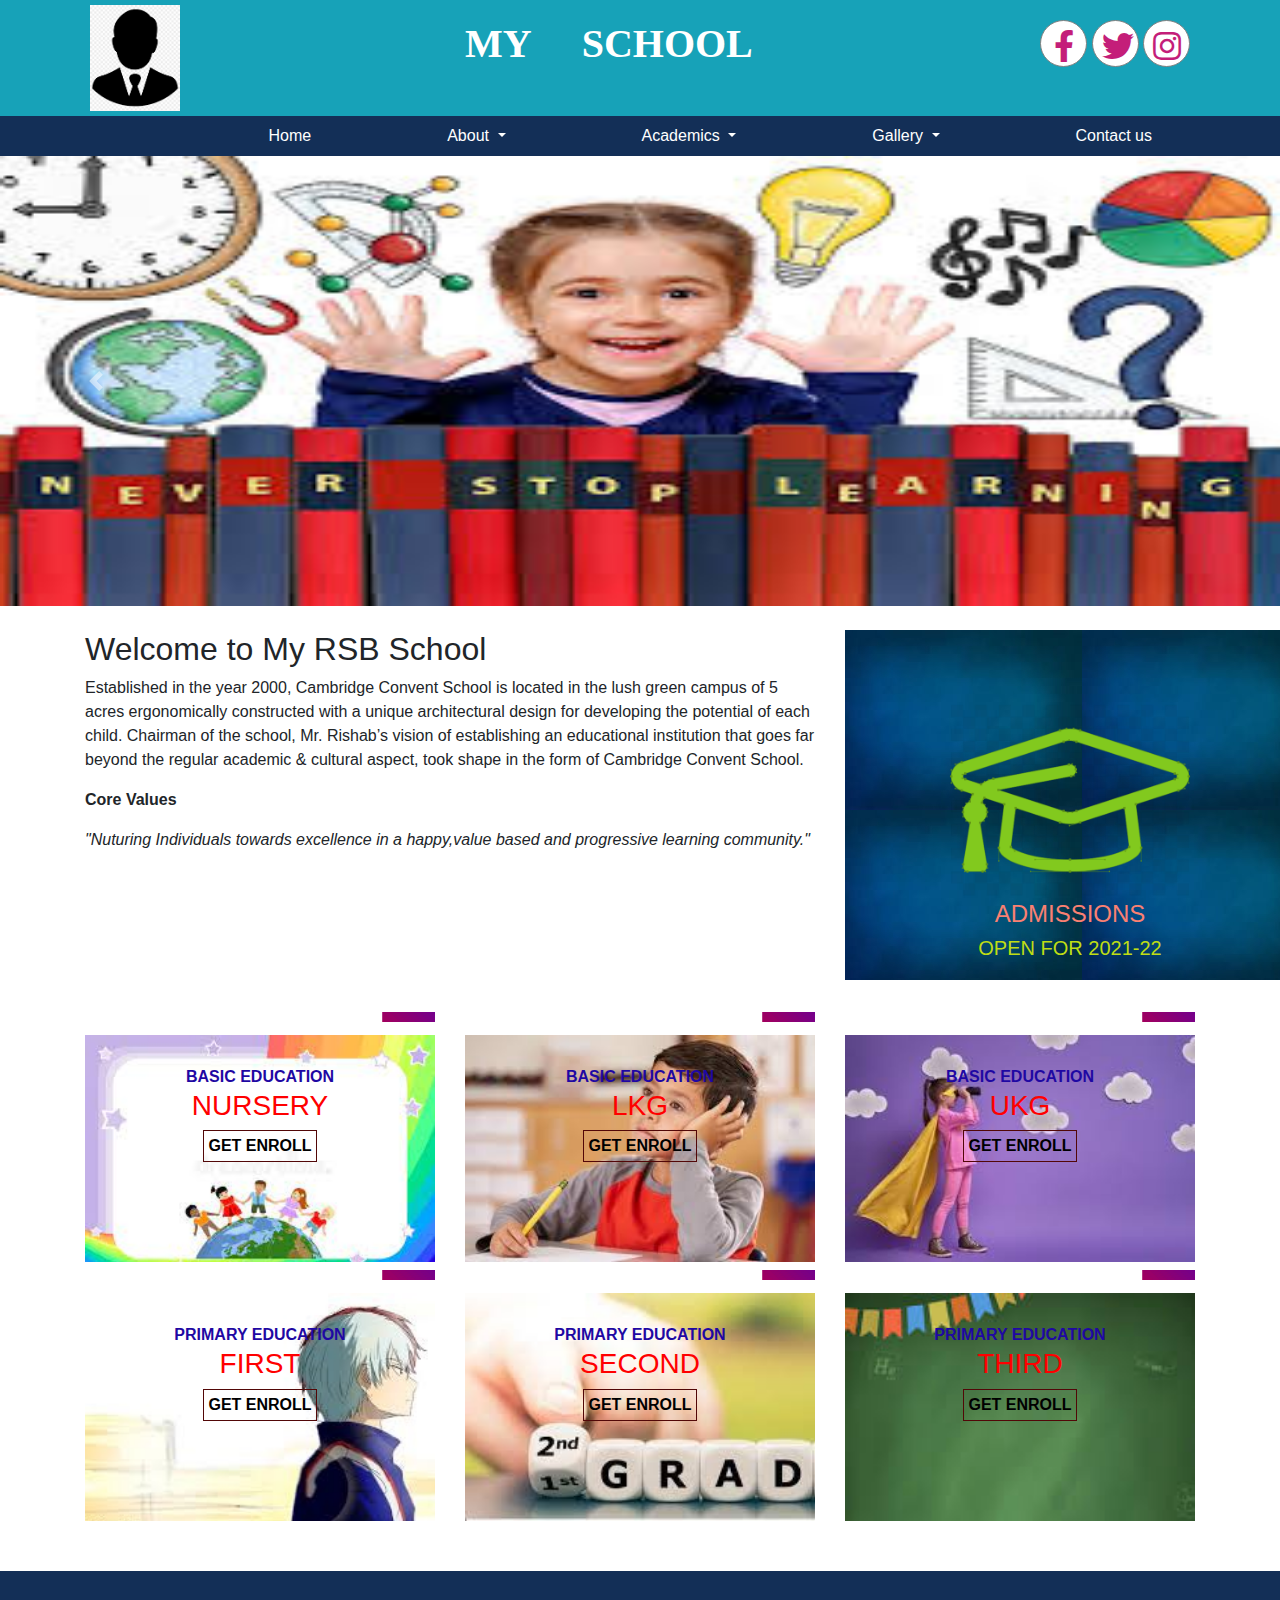
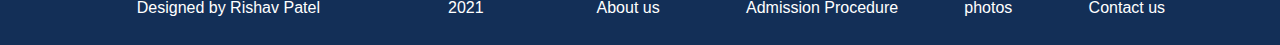
==== index.html @ 5fea57fd "first commit" ====
<!DOCTYPE html>
<html lang="en">
    <head>
        <title>My School</title>
        <meta charset="utf-8">
        <meta name="viewport" content="width=device-width, initial-scale=1">
    
<!--css file-->

        <link href="assets/css/bootstrap.min.css" rel="stylesheet" type="text/css">

<!--    External CSS   -->

        <link href="assets/css/style.css" rel="stylesheet" type="text/css">
        
<!--   font awesome cdnjs    -->

        <link href="https://cdnjs.cloudflare.com/ajax/libs/font-awesome/5.15.4/css/all.min.css" rel="stylesheet" type="text/css">
        <script src="assets/js/jquery-3.6.0.min.js"></script>

        
    </head>
    <body>
        <div class="container-fluid  bg-info">
            <div class="container">
                <div class="row">
                    <div class="col-sm-4 col-4">
                        <img class="img-fluid logo" src="assets/images/logo.png" alt="logo image">
                    </div>
                    <div class="col-sm-4 col-4">
                        <h1 class="logo-head">MY SCHOOL</h1>
                    </div>
                    <div class="col-sm-4 col-4">
                        <div class="ico-icon">
                        <a href="https://www.facebook.com/rishab.patel.737"><i class="fab fa-facebook-f fa-2x"></i></a>
                        <a href="#"><i class="fab fa-twitter fa-2x"></i></i></a>
                        <a href="https://www.instagram.com/Rishab00111"><i class="fab fa-instagram fa-2x"></i></a>
                    </div>
                    </div>
                </div>
            </div>
        </div>

<!--  Navbar Start  -->

        <nav id="navbar" class="navbar navbar-expand-lg navbar-light bg-theme">
            <a href="index.html" class="navbar-brand">
                <img class="img-fluid brand-logo" src="assets/images/logo.png" alt="logo image">
            </a>
            <button class="navbar-toggler" type="button" data-toggle="collapse" data-target="#navbarNav" aria-controls="navbarNav" aria-expanded="false" aria-label="Toggle navigation">
              <i class="fas fa-bars text-light"></i>
            </button>
            <div class="collapse navbar-collapse" id="navbarNav">
              <ul class="navbar-nav ml-auto">
                <li class="nav-item">
                  <a class="nav-link" href="index.html">Home </a>
                </li>
                <li class="nav-item dropdown">
                    <a class="nav-link dropdown-toggle" href="#" id="navbarDropdownMenuLink" data-toggle="dropdown" aria-haspopup="true" aria-expanded="false">
                      About
                    </a>
                    <div class="dropdown-menu" aria-labelledby="navbarDropdownMenuLink">
                      <a class="dropdown-item" href="about us.html">About us</a>
                      <a class="dropdown-item" href="mission and vision.html">Mission and vision</a>
                      <a class="dropdown-item" href="principal message.html">Principal Message</a>
                    </div>
                  </li>
                
                
                <li class="nav-item dropdown">
                    <a class="nav-link dropdown-toggle" href="#" id="navbarDropdownMenuLink" data-toggle="dropdown" aria-haspopup="true" aria-expanded="false">
                      Academics
                    </a>
                    <div class="dropdown-menu" aria-labelledby="navbarDropdownMenuLink">
                      <a class="dropdown-item" href="addmission procedure.html">Addmission Procedure</a>
                      <a class="dropdown-item" href="facilities.html">Facilities</a>
                      <a class="dropdown-item" href="our team.html">Our Team</a>
                    </div>
                  </li>
                 
                  <li class="nav-item dropdown">
                      <a class="nav-link dropdown-toggle" href="#" id="navbarDropdownMenuLink" data-toggle="dropdown" aria-haspopup="true" aria-expanded="false">
                        Gallery
                      </a>
                      <div class="dropdown-menu" aria-labelledby="navbarDropdownMenuLink">
                        <a class="dropdown-item" href="photos.html">Photos</a>
                      </div>
                    </li>
                    <li class="nav-item">
                        <a class="nav-link" href="contact us.html">Contact us </a>
                      </li>
              </ul>
            </div>
          </nav>
<!--      Navbar Ends     -->

<!--      Cauresal Start  -->

<div id="carouselExampleControls" class="carousel slide" data-ride="carousel">
  <div class="carousel-inner">
    <div class="carousel-item active">
      <img class="d-block w-100" src="assets/images/kid1.jfif" alt="First slide">
    </div>
    <div class="carousel-item">
      <img class="d-block w-100" src="assets/images/kid2.jfif" alt="Second slide">
    </div>
    <div class="carousel-item">
      <img class="d-block w-100" src="assets/images/kid3.jfif" alt="Third slide">
    </div>
  </div>
  <a class="carousel-control-prev" href="#carouselExampleControls" role="button" data-slide="prev">
    <span class="carousel-control-prev-icon" aria-hidden="true"></span>
    <span class="sr-only">Previous</span>
  </a>
  <a class="carousel-control-next" href="#carouselExampleControls" role="button" data-slide="next">
    <span class="carousel-control-next-icon" aria-hidden="true"></span>
    <span class="sr-only">Next</span>
  </a>
</div>

<!--      Cauresal Ends   -->

<!--       Text containt  -->
<div class="container-fluid mt-4">
  <div class="container">
  <div class="row">
    <div class="col-sm-8">
      <h2>Welcome to My RSB School</h2> 
       <p>Established in the year 2000, Cambridge Convent School is located in the
          lush green campus of 5 acres ergonomically constructed with a unique architectural
           design for developing the potential of each child. Chairman of the school,
            Mr. Rishab’s vision of establishing an educational institution that goes 
            far beyond the regular academic & cultural aspect, took shape in the form of Cambridge Convent School.
        </p> 

        <p>
          <b>Core Values</b>
        </p>
          <i>"Nuturing Individuals towards excellence in a happy,value based and progressive learning community."</i>
        

    </div>
       <div class="col-sm-4">
         <div class="outer-right">
           <img src="assets/images/font awesome.png" height="200px" weight="450px">
          <h4>ADMISSIONS</h4>
          <h5>OPEN FOR 2021-22</h5>
         </div>
    </div>
  </div>
  </div> 
</div>

<!--      Boxes-->

<div class="container-fluid mt-4">
  <div class="container">
    <div class="row">
      <div class="col-sm-4">
        
          <marquee behavior="scroll">
            <img src="assets/images/border2.png">
            <img src="assets/images/border2.png">
            <img src="assets/images/border2.png">
            <img src="assets/images/border2.png">
            <img src="assets/images/border2.png">
            
          </marquee>
            <div class="mrq">
              <b>BASIC EDUCATION</b>
              <h3>NURSERY</h3>
              <button class="get-btn">GET ENROLL</button>
            </div>
      </div>  
      <div class="col-sm-4">
        
        <marquee behavior="scroll">
          <img src="assets/images/border2.png">
          <img src="assets/images/border2.png">
          <img src="assets/images/border2.png">
          <img src="assets/images/border2.png">
          <img src="assets/images/border2.png">
          
        </marquee>
          <div class="mrq2">
            <b>BASIC EDUCATION</b>
            <h3>LKG</h3>
            <button class="get-btn">GET ENROLL</button>
          </div>
    </div> 
    <div class="col-sm-4">
        
      <marquee behavior="scroll">
        <img src="assets/images/border2.png">
        <img src="assets/images/border2.png">
        <img src="assets/images/border2.png">
        <img src="assets/images/border2.png">
        <img src="assets/images/border2.png">
        
      </marquee>
        <div class="mrq3">
          <b>BASIC EDUCATION</b>
          <h3>UKG</h3>
          <button class="get-btn">GET ENROLL</button>
        </div>
  </div> 
  <div class="col-sm-4">
        
          <marquee behavior="scroll">
            <img src="assets/images/border2.png">
            <img src="assets/images/border2.png">
            <img src="assets/images/border2.png">
            <img src="assets/images/border2.png">
            <img src="assets/images/border2.png">
            
          </marquee>
            <div class="mrq4">
              <b>PRIMARY EDUCATION</b>
              <h3>FIRST</h3>
              <button class="get-btn">GET ENROLL</button>
            </div>
      </div> 
      <div class="col-sm-4">
        
        <marquee behavior="scroll">
          <img src="assets/images/border2.png">
          <img src="assets/images/border2.png">
          <img src="assets/images/border2.png">
          <img src="assets/images/border2.png">
          <img src="assets/images/border2.png">
          
        </marquee>
          <div class="mrq5">
            <b>PRIMARY EDUCATION</b>
            <h3>SECOND</h3>
            <button class="get-btn">GET ENROLL</button>
          </div>
    </div> 
    <div class="col-sm-4">
        
      <marquee behavior="scroll">
        <img src="assets/images/border2.png">
        <img src="assets/images/border2.png">
        <img src="assets/images/border2.png">
        <img src="assets/images/border2.png">
        <img src="assets/images/border2.png">
        
      </marquee>
        <div class="mrq6">
          <b>PRIMARY EDUCATION</b>
          <h3>THIRD</h3>
          <button class="get-btn">GET ENROLL</button>
        </div>
  </div> 

    </div> 
  </div>
</div>

<!--      footer start    -->

  <div class="container-fluid footer">
    <div class="container">
      <div class="row">
        <div class="col-sm-5">
         
          <div class="row">
            <div class="col-sm-8">
              <span>Designed by Rishav Patel</span>

            </div>
            <div class="col-sm-4">
              <span>2021</span>

            </div>
            
            
          </div>
        </div>
        <div class="col-sm-7">

          <div class="row">
            <div class="col-sm-3">
              <span>About us</span>
             

             </div>
        
          <div class="col-sm-4">
             <span>Admission Procedure</span>

           </div>

          <div class="col-sm-2">
             <span>photos</span>

          </div>
         <div class="col-sm-3">
           <span>Contact us</span>

          </div>
        </div>
      </div>
    </div>
  </div>


<!--      footer ends     -->
 <!--     JS FILE         -->
 
 
        <script src="assets/js/bootstrap.min.js"></script>
         
        <script>
          window.onscroll = function(){myFunction()};
          var navbar = document.getElementById("navbar");
          var sticky = navbar.offsetTop;

          function myFunction(){
            if(window.pageYOffset >= sticky){
              navbar.classList.add("sticky");
            }
              else{
                navbar.classList.remove("sticky");
              }
          }

        </script>
    </body>
</html>
---- assets/css/style.css ----
.logo{
    width: 90px;
    margin: 5px;
}
.bg-theme{
    padding: 0px;
    background-color:#132f57;
}
.navbar-light .navbar-nav .nav-link{
    margin-right: 120px;
    color: white;
}
.navbar-light .navbar-nav .nav-link:hover{
    color: black;
    background-color: #ffb516;
}
.navbar-light .navbar-nav .active>.nav-link, .navbar-light .navbar-nav .nav-link.active, .navbar-light .navbar-nav .nav-link.show, .navbar-light .navbar-nav .show>.nav-link {
    color: black;
    background-color: #ffb516;
}
.brand-logo{
    width: 50px;
    display: none;
}
.logo-head{
    color: white;
    margin-top: 20px;
    font-weight: bold;
    font-family: emoji;
}
.ico-icon{
    color: #fff;
    margin: 20px;
    position: absolute;
    right: 0px;
}
.ico-icon .fab{
    border: 1px solid gray;
    padding: 9px;
    width: 47px;
    height: 47px;
    background-color: white;
    border-radius: 100%;
    text-align: center;
    color: rgb(196, 30, 121);
}
.ico-icon .fab:hover{
    width: 50px;
    height: 50px;
    border: none;
    background-color: rgb(240, 236, 22);
}
.dropdown:hover .dropdown-menu{
    display: block;
}
.outer-right{
    text-align: center;
    background-color: royalblue;
   background-image: url(../images/backgroung\ image.jpeg);
   width: 450px;
   height: 350px;
   
    padding: 70px;
}
.outer-right h4{
    
    color: salmon;
}
.outer-right h5{
    
    color: rgb(191, 221, 20);
}

.d-block{
    height: 450px;
}

.mrq{
    color: red;
    background-image: url(../images/bg.jfif);
    text-align: center;
    
    background-size: cover;
    background-repeat: no-repeat;
    padding: 30px 50px 70px;

}
.mrq2{
    color: red;
    background-image: url(../images/s5.jpeg);
    text-align: center;
    
    background-size: cover;
    background-repeat: no-repeat;
    padding: 30px 50px 70px;

}
.mrq3{
    color: red;
    background-image: url(../images/bg2.jfif);
    text-align: center;
    
    background-size: cover;
    background-repeat: no-repeat;
    padding: 30px 50px 70px;

}
.mrq4{
    color: red;
    background-image: url(../images/bg4.jfif);
    text-align: center;
    
    background-size: cover;
    background-repeat: no-repeat;
    padding: 30px 50px 70px;

}
.mrq5{
    color: red;
    background-image: url(../images/bg5.jfif);
    text-align: center;
    
    background-size: cover;
    background-repeat: no-repeat;
    padding: 30px 50px 70px;

}
.mrq6{
    color: red;
    background-image: url(../images/bg6.jfif);
    text-align: center;
    
    background-size: cover;
    background-repeat: no-repeat;
    padding: 30px 50px 70px;

}

.mrq b, .mrq2 b, .mrq3 b, .mrq4 b, .mrq5 b, .mrq6 b{
    color: rgb(31, 8, 163);
    text-align: center;
}
.mrq b, .mrq2 b, .mrq3 b, .mrq4 b, .mrq5 b, .mrq6 b{
    text-align: center;
}
.get-btn{
    background: none;
    margin-bottom: 30px;
    margin-top: 0px;
    border: 1px solid rgb(82, 7, 7);
    padding: 3px 4px;
    font-weight: bold;
}

.get-btn:hover{
    background-color:green;
    cursor: pointer;
}

.footer{
    margin-top: 50px;
    background-color: #132f57;
    text-align: center;
    color: white;
   padding: 25px 0px;
   margin-left: 0px;
   margin-right: 0px;
}

/*sticky Start  */

.sticky{
    position: fixed;
    top: 0px;
    width: 100%;
    z-index: 9999;
}

.sticky + .content{
    margin-top: 30px;
}

/* Sticky Footer ends */

/* About us page start */

.heading-about{
    padding: 5px;
    background-color: brown;
    color: white;
    text-align: center;
    margin-top: 15px;
}

.img-about-style{
    
    border-radius: 20px;
    width: 750px;
    height: 400px;
}




/* About(About us) page Ends */

/* About(Mission & vission) page start */

    .text-mission-vission{
        background-color: gray;
        padding: 15px;
        color: white;
    }

/* About(Mission & vission) page Ends */

/* Principal's Message page Ends */

.principal-msg{
 text-align: center;
 margin-top: 15px;
}

.img-principal-msg{
    margin-top: 100px;
   border: 20px rgb(138, 16, 16);
   border-radius: 20px;
}

/* Principal's Message page Ends */

/*  Admission processior Starts */

.admission{
    color: green;
    text-align: center;
}

/*  Admission processior Ends */

/*  Facilities Starts */

.heading-facilities{
    padding: 5px;
    text-align: center;
    color: blue;
    font-weight: bold;
}

.facilities{
    margin-top: 20px;
    height: 300px;
    border: 2px solid black;
}

/*  Facilities end's */

/*  Our Team Start's  */

.img-ourteam{
    border: 2px solid black;
    border-radius: 100%;
    height: 300px;
}

/*  Our Team End's  */

.contact-icon{
    padding: 15px;
}


@media only screen and (max-width: 768px){
    .ico-icon .fab{
        border: 1px solid gray;
        width: 24px;
        height: 24px;
        text-align: center;
        padding: 3px;
        font-size: 17px;
        
} 
    .ico-icon .fab:hover{
        width: 25px;
    height: 25px;
    padding: 3px;
    }

    .col-4 {
        margin-bottom: 10px;

    }

.logo-head{
    font-size: 12px;
    margin-top: 42px;
}

.navbar-light .navbar-nav .nav-link{
    padding-left: 13px;
    margin-right: 0px;
}

.logo{
    display: none;
}
.brand-logo{
    display: block;
}


}
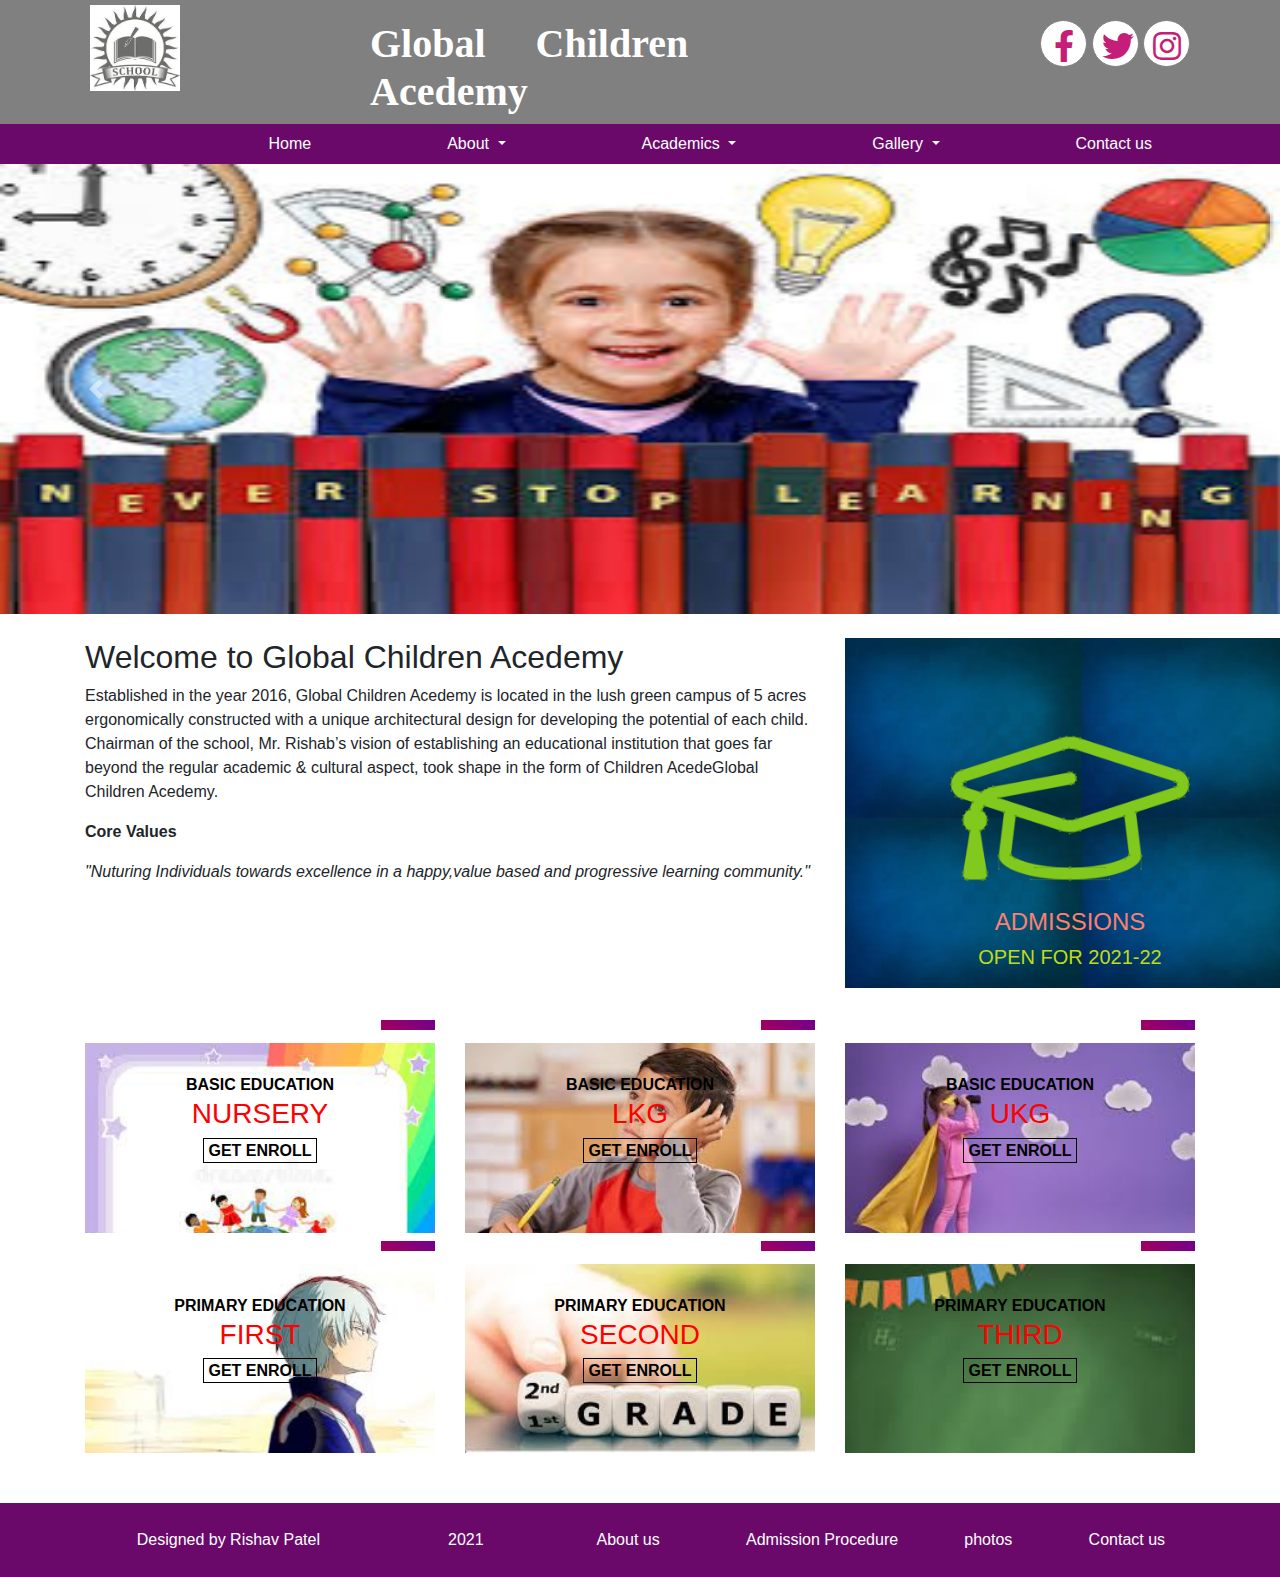
==== commit 75465b79: "first commit" ====
--- a/index.html
+++ b/index.html
@@ -1,7 +1,7 @@
 <!DOCTYPE html>
 <html lang="en">
     <head>
-        <title>My School</title>
+        <title>Global Children Acedemy</title>
         <meta charset="utf-8">
         <meta name="viewport" content="width=device-width, initial-scale=1">
     
@@ -21,14 +21,14 @@
         
     </head>
     <body>
-        <div class="container-fluid  bg-info">
+        <div class="container-fluid nav-item1">
             <div class="container">
                 <div class="row">
-                    <div class="col-sm-4 col-4">
-                        <img class="img-fluid logo" src="assets/images/logo.png" alt="logo image">
-                    </div>
-                    <div class="col-sm-4 col-4">
-                        <h1 class="logo-head">MY SCHOOL</h1>
+                    <div class="col-sm-3 col-3">
+                        <img class="img-fluid logo" src="assets/images/logo1.jpg" alt="logo image">
+                    </div>
+                    <div class="col-sm-5 col-5">
+                        <h1 class="logo-head">Global Children Acedemy</h1>
                     </div>
                     <div class="col-sm-4 col-4">
                         <div class="ico-icon">
@@ -45,7 +45,7 @@
 
         <nav id="navbar" class="navbar navbar-expand-lg navbar-light bg-theme">
             <a href="index.html" class="navbar-brand">
-                <img class="img-fluid brand-logo" src="assets/images/logo.png" alt="logo image">
+                <img class="img-fluid brand-logo" src="assets/images/logo1.jpg" alt="logo image">
             </a>
             <button class="navbar-toggler" type="button" data-toggle="collapse" data-target="#navbarNav" aria-controls="navbarNav" aria-expanded="false" aria-label="Toggle navigation">
               <i class="fas fa-bars text-light"></i>
@@ -125,12 +125,12 @@
   <div class="container">
   <div class="row">
     <div class="col-sm-8">
-      <h2>Welcome to My RSB School</h2> 
-       <p>Established in the year 2000, Cambridge Convent School is located in the
+      <h2>Welcome to Global Children Acedemy</h2> 
+       <p>Established in the year 2016, Global Children Acedemy is located in the
           lush green campus of 5 acres ergonomically constructed with a unique architectural
            design for developing the potential of each child. Chairman of the school,
             Mr. Rishab’s vision of establishing an educational institution that goes 
-            far beyond the regular academic & cultural aspect, took shape in the form of Cambridge Convent School.
+            far beyond the regular academic & cultural aspect, took shape in the form of Children AcedeGlobal Children Acedemy.
         </p> 
 
         <p>
@@ -169,7 +169,7 @@
             <div class="mrq">
               <b>BASIC EDUCATION</b>
               <h3>NURSERY</h3>
-              <button class="get-btn">GET ENROLL</button>
+              <a class="get-btn" href="get enroll.html"> GET ENROLL</a>
             </div>
       </div>  
       <div class="col-sm-4">
@@ -185,7 +185,8 @@
           <div class="mrq2">
             <b>BASIC EDUCATION</b>
             <h3>LKG</h3>
-            <button class="get-btn">GET ENROLL</button>
+            <a class="get-btn" href="get enroll.html"> GET ENROLL</a>
+            
           </div>
     </div> 
     <div class="col-sm-4">
@@ -201,7 +202,8 @@
         <div class="mrq3">
           <b>BASIC EDUCATION</b>
           <h3>UKG</h3>
-          <button class="get-btn">GET ENROLL</button>
+          <a class="get-btn" href="get enroll.html"> GET ENROLL</a>
+        <!--  <button class="get-btn">GET ENROLL</button>    -->
         </div>
   </div> 
   <div class="col-sm-4">
@@ -217,7 +219,7 @@
             <div class="mrq4">
               <b>PRIMARY EDUCATION</b>
               <h3>FIRST</h3>
-              <button class="get-btn">GET ENROLL</button>
+              <a class="get-btn" href="get enroll.html"> GET ENROLL</a>
             </div>
       </div> 
       <div class="col-sm-4">
@@ -233,7 +235,7 @@
           <div class="mrq5">
             <b>PRIMARY EDUCATION</b>
             <h3>SECOND</h3>
-            <button class="get-btn">GET ENROLL</button>
+            <a class="get-btn" href="get enroll.html"> GET ENROLL</a>
           </div>
     </div> 
     <div class="col-sm-4">
@@ -249,7 +251,7 @@
         <div class="mrq6">
           <b>PRIMARY EDUCATION</b>
           <h3>THIRD</h3>
-          <button class="get-btn">GET ENROLL</button>
+          <a class="get-btn" href="get enroll.html"> GET ENROLL</a>
         </div>
   </div> 
 
--- a/assets/css/style.css
+++ b/assets/css/style.css
@@ -4,8 +4,16 @@
 }
 .bg-theme{
     padding: 0px;
-    background-color:#132f57;
-}
+    background-color:#6b096b;
+}
+.nav-item1{
+    background-color: grey;
+}
+
+.bg-info {
+    background-color: brown;
+}
+
 .navbar-light .navbar-nav .nav-link{
     margin-right: 120px;
     color: white;
@@ -55,7 +63,7 @@
 }
 .outer-right{
     text-align: center;
-    background-color: royalblue;
+    background-color: brown;
    background-image: url(../images/backgroung\ image.jpeg);
    width: 450px;
    height: 350px;
@@ -137,7 +145,7 @@
 }
 
 .mrq b, .mrq2 b, .mrq3 b, .mrq4 b, .mrq5 b, .mrq6 b{
-    color: rgb(31, 8, 163);
+    color: black;
     text-align: center;
 }
 .mrq b, .mrq2 b, .mrq3 b, .mrq4 b, .mrq5 b, .mrq6 b{
@@ -147,19 +155,21 @@
     background: none;
     margin-bottom: 30px;
     margin-top: 0px;
-    border: 1px solid rgb(82, 7, 7);
+    color: black;
+    border: 1px solid black;
     padding: 3px 4px;
     font-weight: bold;
 }
 
 .get-btn:hover{
+    color: black;
     background-color:green;
     cursor: pointer;
 }
 
 .footer{
     margin-top: 50px;
-    background-color: #132f57;
+    background-color: #6b096b;
     text-align: center;
     color: white;
    padding: 25px 0px;
@@ -181,6 +191,45 @@
 }
 
 /* Sticky Footer ends */
+
+/*  Enroll Page  */
+.box{
+    width: 100%;
+    padding: 12px 20px;
+    margin: 8px 0;
+    display: inline-block;
+    border: 1px solid #ccc;
+    border-radius: 4px;
+    box-sizing: border-box;
+  }
+  
+  .submit{
+    width: 100%;
+    background-color: #4CAF50;
+    color: white;
+    padding: 14px 20px;
+    margin: 8px 0;
+    border: none;
+    border-radius: 4px;
+    cursor: pointer;
+  }
+  
+  .submit:hover {
+    background-color: #45a049;
+  }
+  
+  .div {
+    border-radius: 5px;
+    background-color: #f2f2f2;
+    padding: 20px;
+  }
+
+.sub{
+    margin-top: 30px;
+    text-align: center;
+    color: green;
+}
+/*  Enroll Page End's  */
 
 /* About us page start */
 
